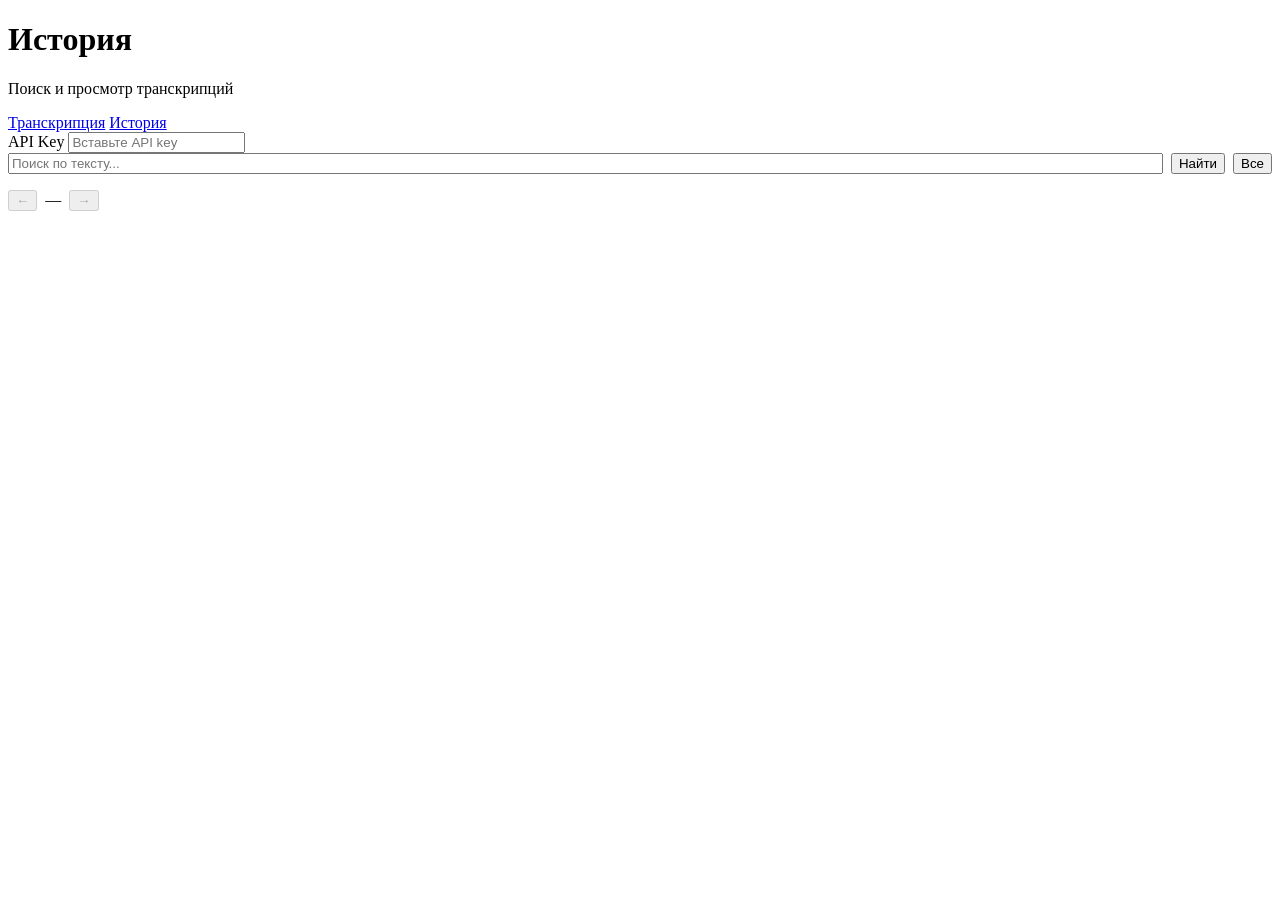
==== src/web/static/history.html @ 7c5a132a "Initial commit: LetsTranscriber service with API, bot, web UI, and deploy pipeline. Includes faster-" ====
<!DOCTYPE html>
<html lang="ru">
<head>
  <meta charset="UTF-8">
  <meta name="viewport" content="width=device-width, initial-scale=1.0">
  <title>История — Transcribe Service</title>
  <link rel="stylesheet" href="/static/common.css">
  <style>
    .item {
      border-bottom: 1px solid var(--border);
      padding: 0.85rem 0;
      cursor: pointer;
    }
    .item:last-child { border-bottom: none; }
    .item:hover { opacity: 0.85; }
    .item-text { font-size: 0.95rem; margin-bottom: 0.25rem; }
    .item-meta { font-size: 0.75rem; color: var(--muted); }
    .detail {
      white-space: pre-wrap;
      word-break: break-word;
      font-size: 0.95rem;
      max-height: 400px;
      overflow-y: auto;
    }
    .toolbar { display: flex; gap: 0.5rem; margin-bottom: 1rem; }
    .toolbar input { margin-bottom: 0; flex: 1; }
    .toolbar button { white-space: nowrap; }
    .pagination { display: flex; gap: 0.5rem; align-items: center; margin-top: 1rem; }
    .badge {
      display: inline-block;
      font-size: 0.7rem;
      padding: 0.1rem 0.4rem;
      border-radius: 4px;
      background: var(--border);
      margin-right: 0.35rem;
    }
  </style>
</head>
<body>
  <div class="container">
    <h1>История</h1>
    <p class="subtitle">Поиск и просмотр транскрипций</p>
    <nav class="nav">
      <a href="/">Транскрипция</a>
      <a href="/history" class="active">История</a>
    </nav>

    <div class="card">
      <label>API Key</label>
      <input type="text" id="api-key" placeholder="Вставьте API key">
      <div class="toolbar">
        <input type="search" id="search" placeholder="Поиск по тексту...">
        <button type="button" id="search-btn">Найти</button>
        <button type="button" class="secondary" id="list-btn">Все</button>
      </div>
      <p class="status" id="status"></p>
      <div id="list"></div>
      <div class="pagination">
        <button type="button" class="secondary" id="prev-btn" disabled>←</button>
        <span id="page-info" class="meta">—</span>
        <button type="button" class="secondary" id="next-btn" disabled>→</button>
      </div>
    </div>

    <div class="card" id="detail-card" style="display:none">
      <label>Запись</label>
      <div class="detail" id="detail"></div>
      <p class="meta" id="detail-meta"></p>
      <button type="button" class="secondary" id="copy-btn" style="margin-top:0.75rem">Копировать</button>
    </div>
  </div>

  <script>
    const apiKeyInput = document.getElementById('api-key');
    const savedKey = localStorage.getItem('transcribe_api_key');
    if (savedKey) apiKeyInput.value = savedKey;
    apiKeyInput.addEventListener('change', () => {
      localStorage.setItem('transcribe_api_key', apiKeyInput.value.trim());
    });

    let page = 1;
    let total = 0;
    let limit = 20;
    let searchQuery = '';

    function headers() {
      const key = apiKeyInput.value.trim();
      if (!key) throw new Error('Нужен API key');
      return { 'X-API-Key': key };
    }

    function formatMeta(item) {
      const m = item.meta || {};
      return [
        item.created_at?.slice(0, 16).replace('T', ' '),
        item.source,
        m.preset,
        m.duration != null ? m.duration.toFixed(0) + 's' : null,
      ].filter(Boolean).join(' · ');
    }

    async function loadList() {
      const status = document.getElementById('status');
      const list = document.getElementById('list');
      status.textContent = 'Загрузка...';
      status.className = 'status';

      try {
        const url = searchQuery
          ? `/v1/history/search?q=${encodeURIComponent(searchQuery)}&page=${page}&limit=${limit}`
          : `/v1/history?page=${page}&limit=${limit}`;
        const res = await fetch(url, { headers: headers() });
        const data = await res.json();
        if (!res.ok) throw new Error(typeof data.detail === 'string' ? data.detail : 'Ошибка');

        total = data.total;
        list.innerHTML = data.items.length
          ? data.items.map(item => `
              <div class="item" data-id="${item.id}">
                <div class="item-text">${escapeHtml(item.text)}</div>
                <div class="item-meta">
                  <span class="badge">${item.source || 'api'}</span>
                  ${formatMeta(item)}
                </div>
              </div>`).join('')
          : '<p class="meta">Ничего не найдено</p>';

        list.querySelectorAll('.item').forEach(el => {
          el.addEventListener('click', () => loadDetail(el.dataset.id));
        });

        document.getElementById('page-info').textContent =
          `стр. ${page} · ${total} записей`;
        document.getElementById('prev-btn').disabled = page <= 1;
        document.getElementById('next-btn').disabled = page * limit >= total;
        status.textContent = '';
      } catch (e) {
        status.textContent = e.message;
        status.className = 'status error';
      }
    }

    async function loadDetail(id) {
      const card = document.getElementById('detail-card');
      const detail = document.getElementById('detail');
      const meta = document.getElementById('detail-meta');
      try {
        const res = await fetch(`/v1/history/${id}`, { headers: headers() });
        const data = await res.json();
        if (!res.ok) throw new Error(data.detail || 'Ошибка');
        detail.textContent = data.text;
        meta.textContent = formatMeta(data);
        document.getElementById('copy-btn').onclick = () =>
          navigator.clipboard.writeText(data.text);
        card.style.display = 'block';
        card.scrollIntoView({ behavior: 'smooth' });
      } catch (e) {
        document.getElementById('status').textContent = e.message;
      }
    }

    function escapeHtml(s) {
      return s.replace(/&/g,'&amp;').replace(/</g,'&lt;').replace(/>/g,'&gt;');
    }

    document.getElementById('search-btn').addEventListener('click', () => {
      searchQuery = document.getElementById('search').value.trim();
      page = 1;
      loadList();
    });
    document.getElementById('list-btn').addEventListener('click', () => {
      searchQuery = '';
      document.getElementById('search').value = '';
      page = 1;
      loadList();
    });
    document.getElementById('prev-btn').addEventListener('click', () => { page--; loadList(); });
    document.getElementById('next-btn').addEventListener('click', () => { page++; loadList(); });
    document.getElementById('search').addEventListener('keydown', e => {
      if (e.key === 'Enter') document.getElementById('search-btn').click();
    });

    if (savedKey) loadList();
  </script>
</body>
</html>
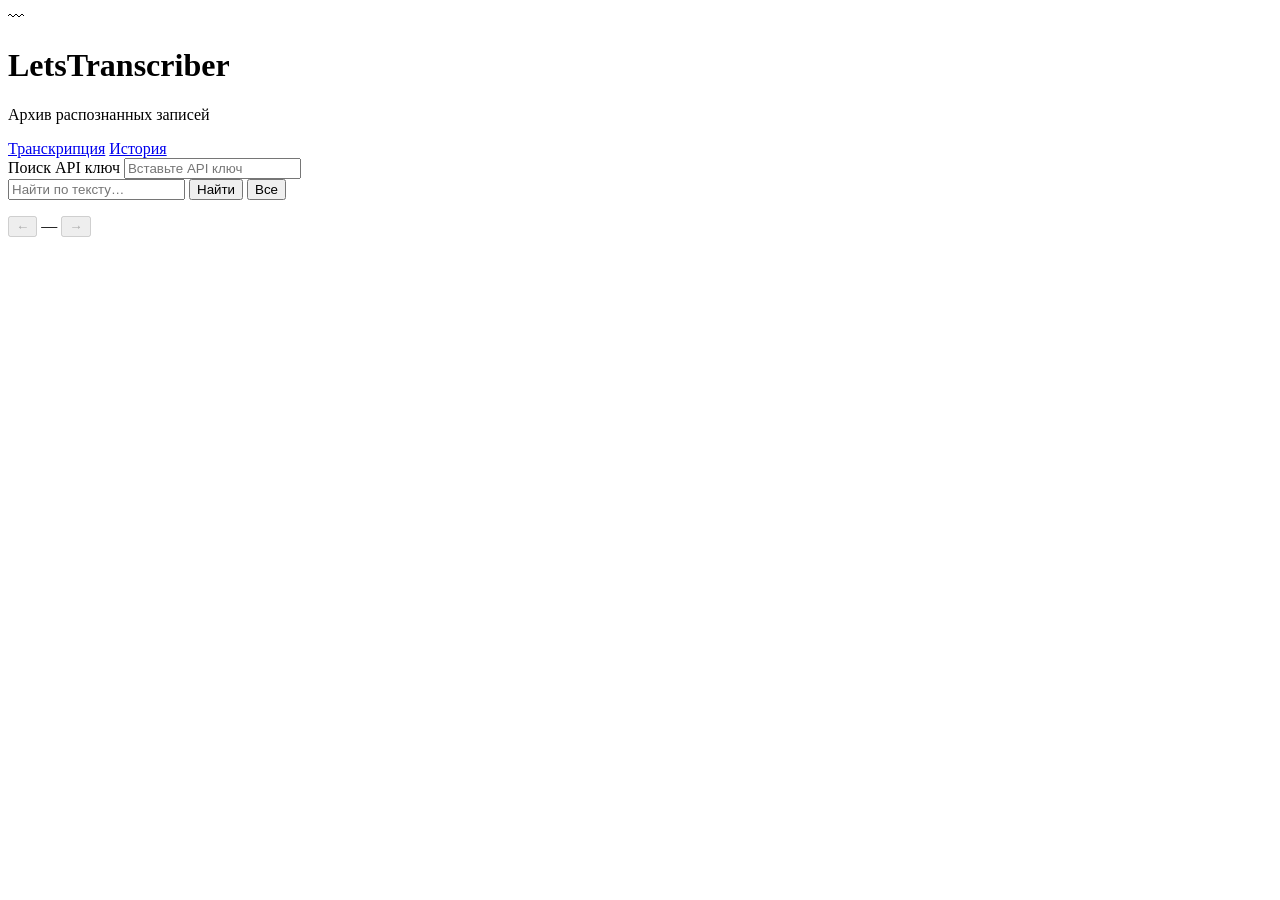
==== commit b8dc9b6a: "Fix broken web UI on port 80 by serving HTTP without Caddy auto-HTTPS redirect and loading fonts out" ====
--- a/src/web/static/history.html
+++ b/src/web/static/history.html
@@ -3,134 +3,108 @@
 <head>
   <meta charset="UTF-8">
   <meta name="viewport" content="width=device-width, initial-scale=1.0">
-  <title>История — Transcribe Service</title>
-  <link rel="stylesheet" href="/static/common.css">
-  <style>
-    .item {
-      border-bottom: 1px solid var(--border);
-      padding: 0.85rem 0;
-      cursor: pointer;
-    }
-    .item:last-child { border-bottom: none; }
-    .item:hover { opacity: 0.85; }
-    .item-text { font-size: 0.95rem; margin-bottom: 0.25rem; }
-    .item-meta { font-size: 0.75rem; color: var(--muted); }
-    .detail {
-      white-space: pre-wrap;
-      word-break: break-word;
-      font-size: 0.95rem;
-      max-height: 400px;
-      overflow-y: auto;
-    }
-    .toolbar { display: flex; gap: 0.5rem; margin-bottom: 1rem; }
-    .toolbar input { margin-bottom: 0; flex: 1; }
-    .toolbar button { white-space: nowrap; }
-    .pagination { display: flex; gap: 0.5rem; align-items: center; margin-top: 1rem; }
-    .badge {
-      display: inline-block;
-      font-size: 0.7rem;
-      padding: 0.1rem 0.4rem;
-      border-radius: 4px;
-      background: var(--border);
-      margin-right: 0.35rem;
-    }
-  </style>
+  <title>История — LetsTranscriber</title>
+  <link rel="preconnect" href="https://fonts.googleapis.com">
+  <link rel="preconnect" href="https://fonts.gstatic.com" crossorigin>
+  <link href="https://fonts.googleapis.com/css2?family=IBM+Plex+Sans:wght@400;500;600&family=Literata:opsz,wght@7..72,500;7..72,600&display=swap" rel="stylesheet">
+  <link rel="stylesheet" href="/static/common.css?v=1.1.1">
+  <link rel="icon" href="data:image/svg+xml,<svg xmlns='http://www.w3.org/2000/svg' viewBox='0 0 100 100'><text y='.9em' font-size='90'>〰</text></svg>">
 </head>
 <body>
-  <div class="container">
-    <h1>История</h1>
-    <p class="subtitle">Поиск и просмотр транскрипций</p>
-    <nav class="nav">
-      <a href="/">Транскрипция</a>
-      <a href="/history" class="active">История</a>
-    </nav>
+  <div class="shell">
+    <header class="site-header">
+      <div class="brand">
+        <div class="brand-icon" aria-hidden="true">〰</div>
+        <h1>LetsTranscriber</h1>
+      </div>
+      <p class="tagline">Архив распознанных записей</p>
+      <nav class="nav" aria-label="Разделы">
+        <a href="/">Транскрипция</a>
+        <a href="/history" class="active">История</a>
+      </nav>
+    </header>
 
-    <div class="card">
-      <label>API Key</label>
-      <input type="text" id="api-key" placeholder="Вставьте API key">
+    <section class="card">
+      <span class="card-label">Поиск</span>
+      <label class="field-label" for="api-key">API ключ</label>
+      <input type="text" id="api-key" placeholder="Вставьте API ключ" autocomplete="off">
       <div class="toolbar">
-        <input type="search" id="search" placeholder="Поиск по тексту...">
-        <button type="button" id="search-btn">Найти</button>
-        <button type="button" class="secondary" id="list-btn">Все</button>
+        <input type="search" id="search" placeholder="Найти по тексту…">
+        <button type="button" class="btn btn-primary btn-sm" id="search-btn">Найти</button>
+        <button type="button" class="btn btn-secondary btn-sm" id="list-btn">Все</button>
       </div>
-      <p class="status" id="status"></p>
+      <p class="status" id="status" role="status"></p>
       <div id="list"></div>
       <div class="pagination">
-        <button type="button" class="secondary" id="prev-btn" disabled>←</button>
-        <span id="page-info" class="meta">—</span>
-        <button type="button" class="secondary" id="next-btn" disabled>→</button>
+        <button type="button" class="btn btn-secondary btn-sm" id="prev-btn" disabled aria-label="Предыдущая">←</button>
+        <span class="meta-line" id="page-info" style="margin:0">—</span>
+        <button type="button" class="btn btn-secondary btn-sm" id="next-btn" disabled aria-label="Следующая">→</button>
       </div>
-    </div>
+    </section>
 
-    <div class="card" id="detail-card" style="display:none">
-      <label>Запись</label>
-      <div class="detail" id="detail"></div>
-      <p class="meta" id="detail-meta"></p>
-      <button type="button" class="secondary" id="copy-btn" style="margin-top:0.75rem">Копировать</button>
-    </div>
+    <section class="card" id="detail-card" style="display:none">
+      <span class="card-label">Запись</span>
+      <div class="result-box" id="detail"></div>
+      <p class="meta-line" id="detail-meta"></p>
+      <button type="button" class="btn btn-secondary btn-sm" id="copy-btn" style="margin-top:0.75rem">Копировать</button>
+    </section>
   </div>
 
-  <script>
-    const apiKeyInput = document.getElementById('api-key');
-    const savedKey = localStorage.getItem('transcribe_api_key');
-    if (savedKey) apiKeyInput.value = savedKey;
-    apiKeyInput.addEventListener('change', () => {
-      localStorage.setItem('transcribe_api_key', apiKeyInput.value.trim());
-    });
+  <script type="module">
+    import {
+      bindApiKeyInput, apiHeaders, escapeHtml, formatDuration
+    } from '/static/app.js';
+
+    bindApiKeyInput('api-key');
 
     let page = 1;
     let total = 0;
-    let limit = 20;
+    const limit = 20;
     let searchQuery = '';
 
-    function headers() {
-      const key = apiKeyInput.value.trim();
-      if (!key) throw new Error('Нужен API key');
-      return { 'X-API-Key': key };
-    }
-
-    function formatMeta(item) {
+    function formatItemMeta(item) {
       const m = item.meta || {};
       return [
         item.created_at?.slice(0, 16).replace('T', ' '),
         item.source,
         m.preset,
-        m.duration != null ? m.duration.toFixed(0) + 's' : null,
+        m.duration != null ? formatDuration(m.duration) : null,
       ].filter(Boolean).join(' · ');
     }
 
     async function loadList() {
       const status = document.getElementById('status');
       const list = document.getElementById('list');
-      status.textContent = 'Загрузка...';
+      status.textContent = 'Загрузка…';
       status.className = 'status';
 
       try {
         const url = searchQuery
           ? `/v1/history/search?q=${encodeURIComponent(searchQuery)}&page=${page}&limit=${limit}`
           : `/v1/history?page=${page}&limit=${limit}`;
-        const res = await fetch(url, { headers: headers() });
+        const res = await fetch(url, { headers: apiHeaders() });
         const data = await res.json();
         if (!res.ok) throw new Error(typeof data.detail === 'string' ? data.detail : 'Ошибка');
 
         total = data.total;
         list.innerHTML = data.items.length
           ? data.items.map(item => `
-              <div class="item" data-id="${item.id}">
-                <div class="item-text">${escapeHtml(item.text)}</div>
-                <div class="item-meta">
-                  <span class="badge">${item.source || 'api'}</span>
-                  ${formatMeta(item)}
-                </div>
-              </div>`).join('')
-          : '<p class="meta">Ничего не найдено</p>';
+              <article class="history-item" data-id="${item.id}" tabindex="0" role="button">
+                <p class="history-item-text">${escapeHtml(item.text)}</p>
+                <p class="history-item-meta">
+                  <span class="badge">${escapeHtml(item.source || 'api')}</span>
+                  ${escapeHtml(formatItemMeta(item))}
+                </p>
+              </article>`).join('')
+          : '<p class="empty-state">Ничего не найдено</p>';
 
-        list.querySelectorAll('.item').forEach(el => {
-          el.addEventListener('click', () => loadDetail(el.dataset.id));
+        list.querySelectorAll('.history-item').forEach(el => {
+          const open = () => loadDetail(el.dataset.id);
+          el.addEventListener('click', open);
+          el.addEventListener('keydown', (e) => { if (e.key === 'Enter') open(); });
         });
 
-        document.getElementById('page-info').textContent =
-          `стр. ${page} · ${total} записей`;
+        document.getElementById('page-info').textContent = `Стр. ${page} · ${total} записей`;
         document.getElementById('prev-btn').disabled = page <= 1;
         document.getElementById('next-btn').disabled = page * limit >= total;
         status.textContent = '';
@@ -142,25 +116,19 @@
 
     async function loadDetail(id) {
       const card = document.getElementById('detail-card');
-      const detail = document.getElementById('detail');
-      const meta = document.getElementById('detail-meta');
       try {
-        const res = await fetch(`/v1/history/${id}`, { headers: headers() });
+        const res = await fetch(`/v1/history/${id}`, { headers: apiHeaders() });
         const data = await res.json();
         if (!res.ok) throw new Error(data.detail || 'Ошибка');
-        detail.textContent = data.text;
-        meta.textContent = formatMeta(data);
-        document.getElementById('copy-btn').onclick = () =>
-          navigator.clipboard.writeText(data.text);
+        document.getElementById('detail').textContent = data.text;
+        document.getElementById('detail-meta').textContent = formatItemMeta(data);
+        document.getElementById('copy-btn').onclick = () => navigator.clipboard.writeText(data.text);
         card.style.display = 'block';
         card.scrollIntoView({ behavior: 'smooth' });
       } catch (e) {
         document.getElementById('status').textContent = e.message;
+        document.getElementById('status').className = 'status error';
       }
-    }
-
-    function escapeHtml(s) {
-      return s.replace(/&/g,'&amp;').replace(/</g,'&lt;').replace(/>/g,'&gt;');
     }
 
     document.getElementById('search-btn').addEventListener('click', () => {
@@ -176,11 +144,11 @@
     });
     document.getElementById('prev-btn').addEventListener('click', () => { page--; loadList(); });
     document.getElementById('next-btn').addEventListener('click', () => { page++; loadList(); });
-    document.getElementById('search').addEventListener('keydown', e => {
+    document.getElementById('search').addEventListener('keydown', (e) => {
       if (e.key === 'Enter') document.getElementById('search-btn').click();
     });
 
-    if (savedKey) loadList();
+    if (localStorage.getItem('transcribe_api_key')) loadList();
   </script>
 </body>
 </html>
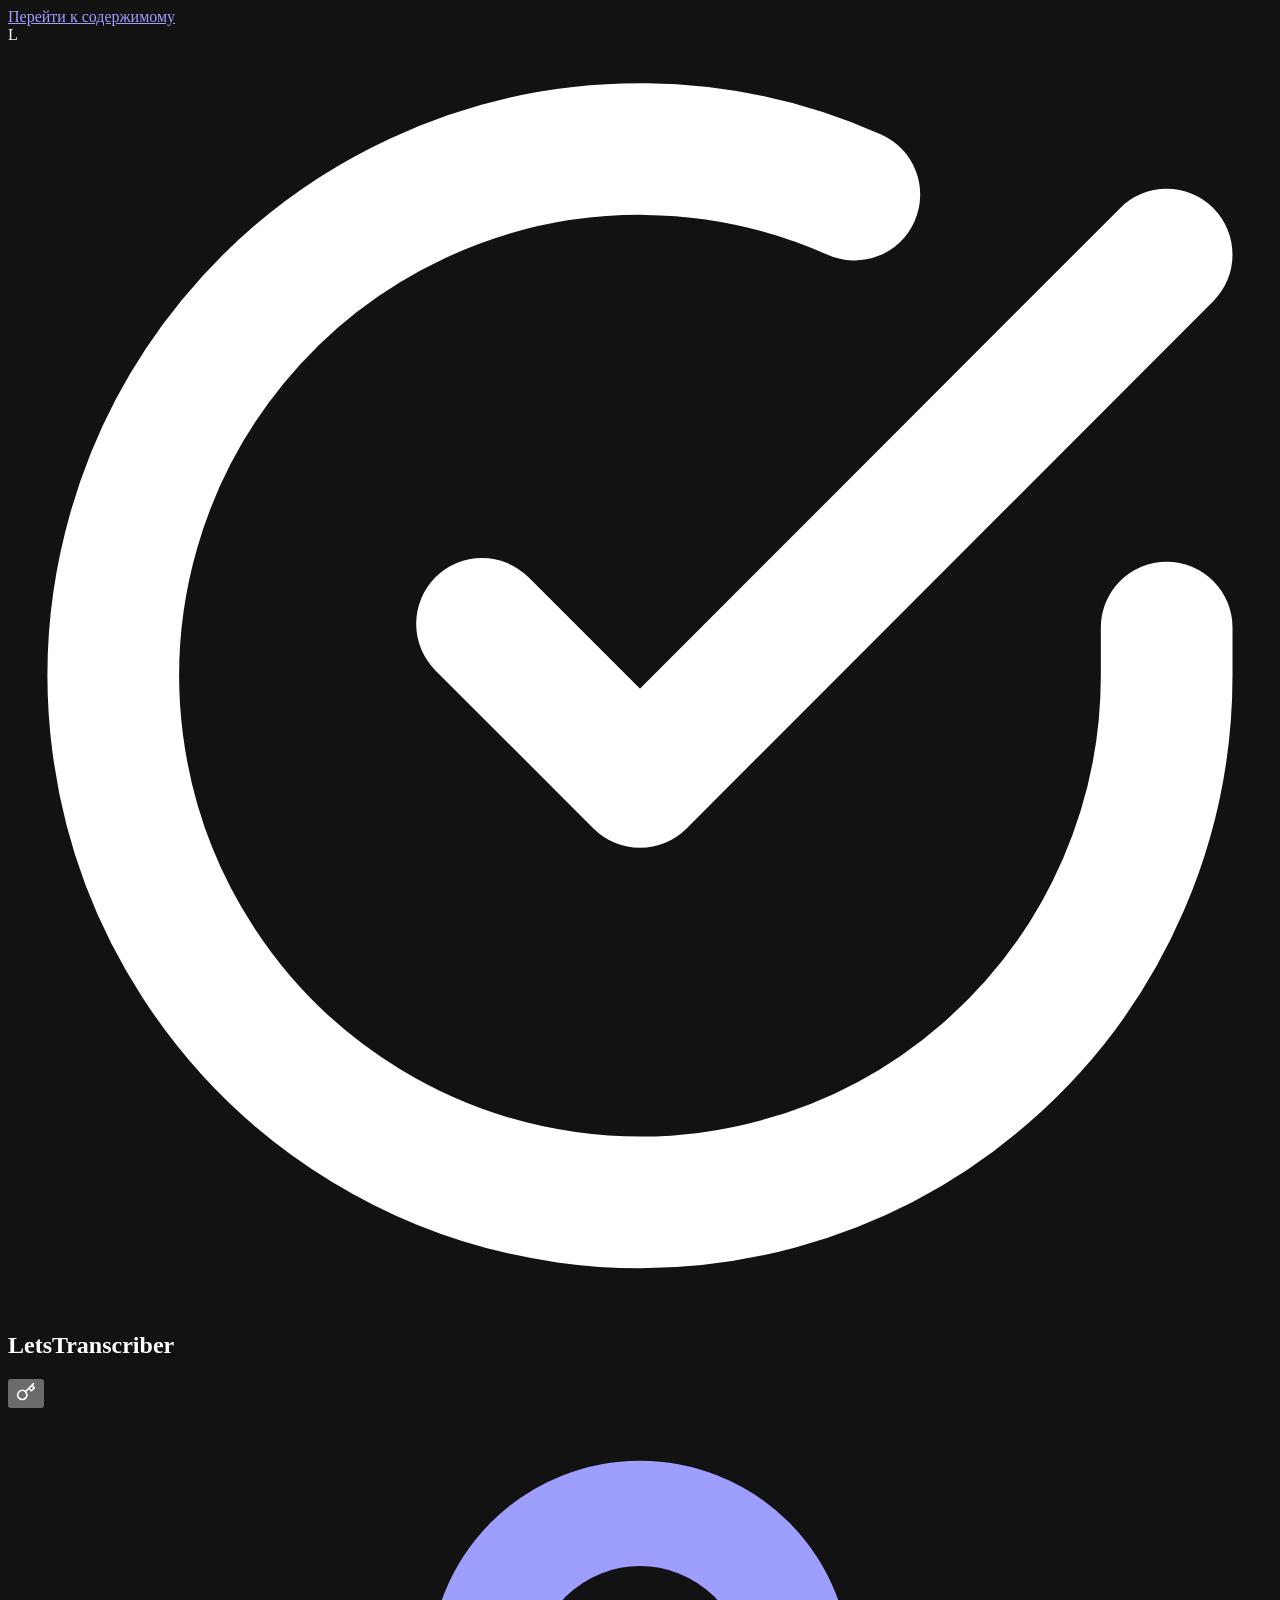
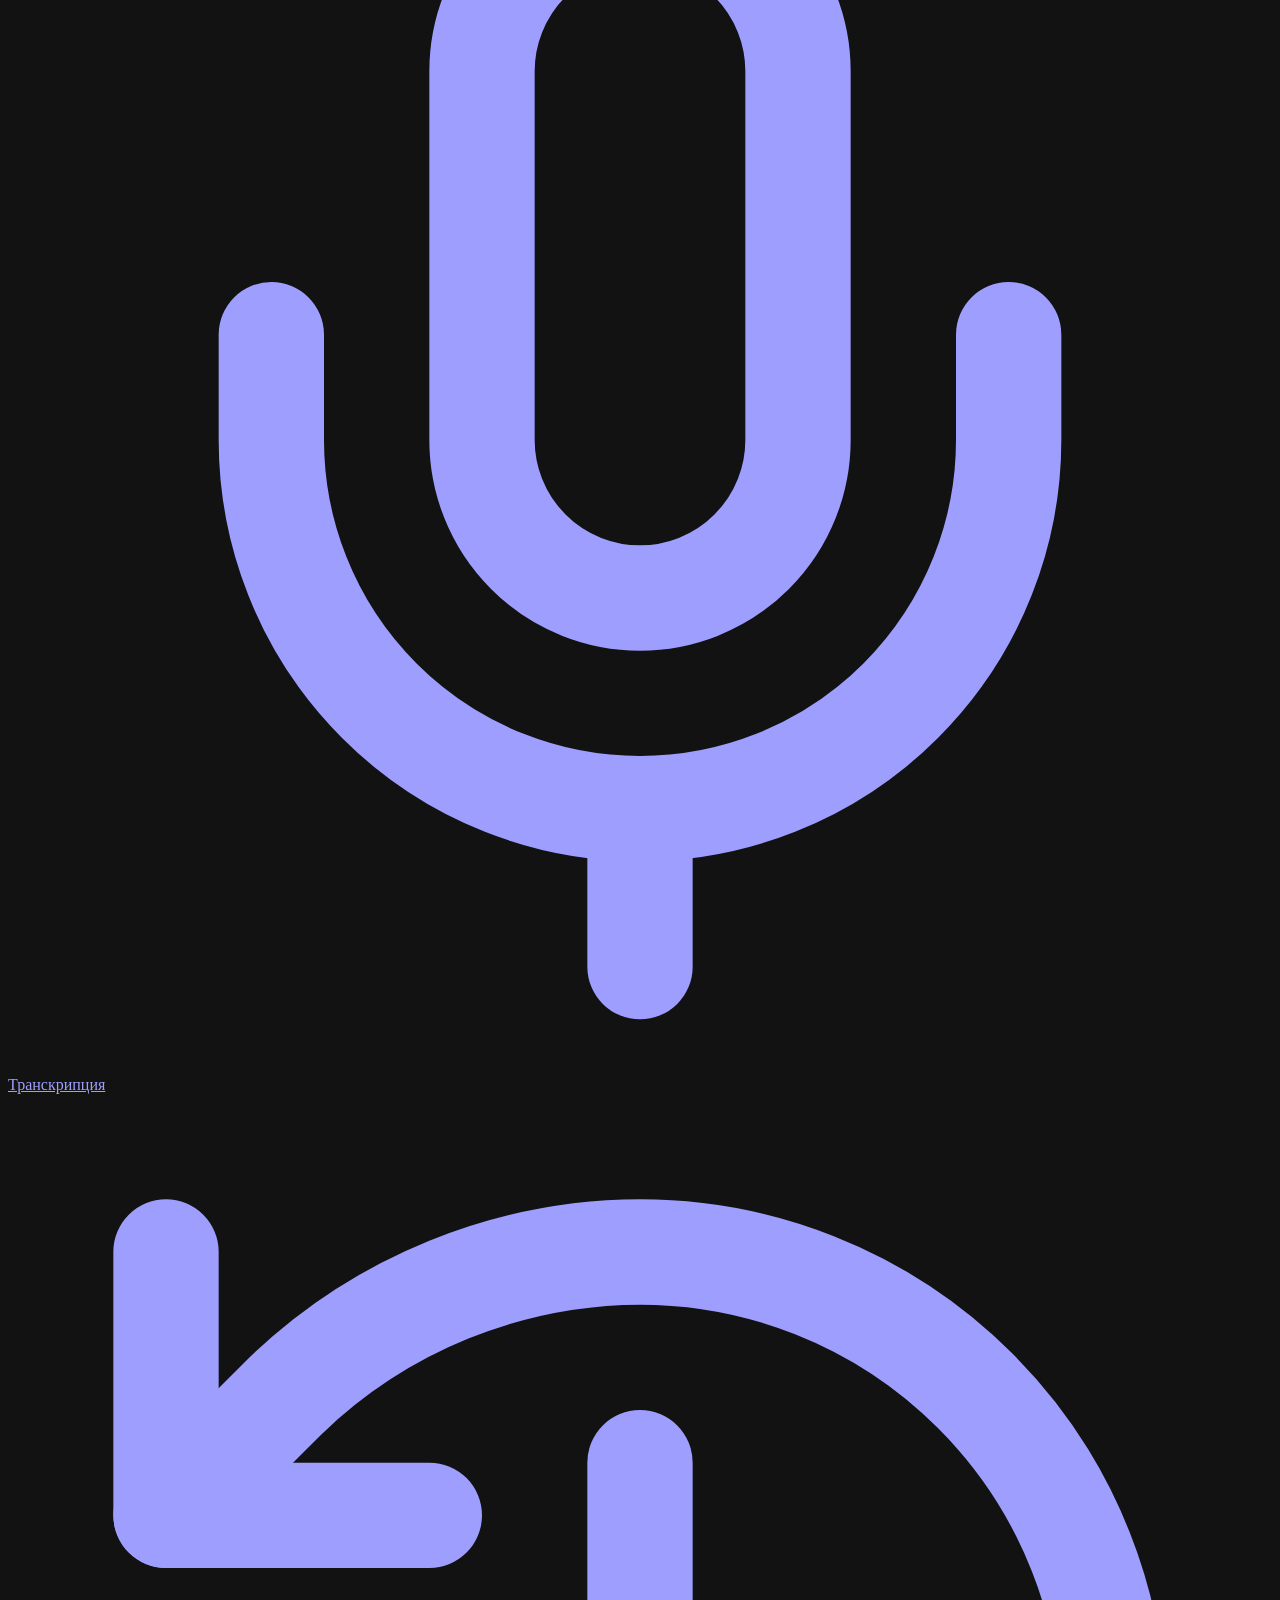
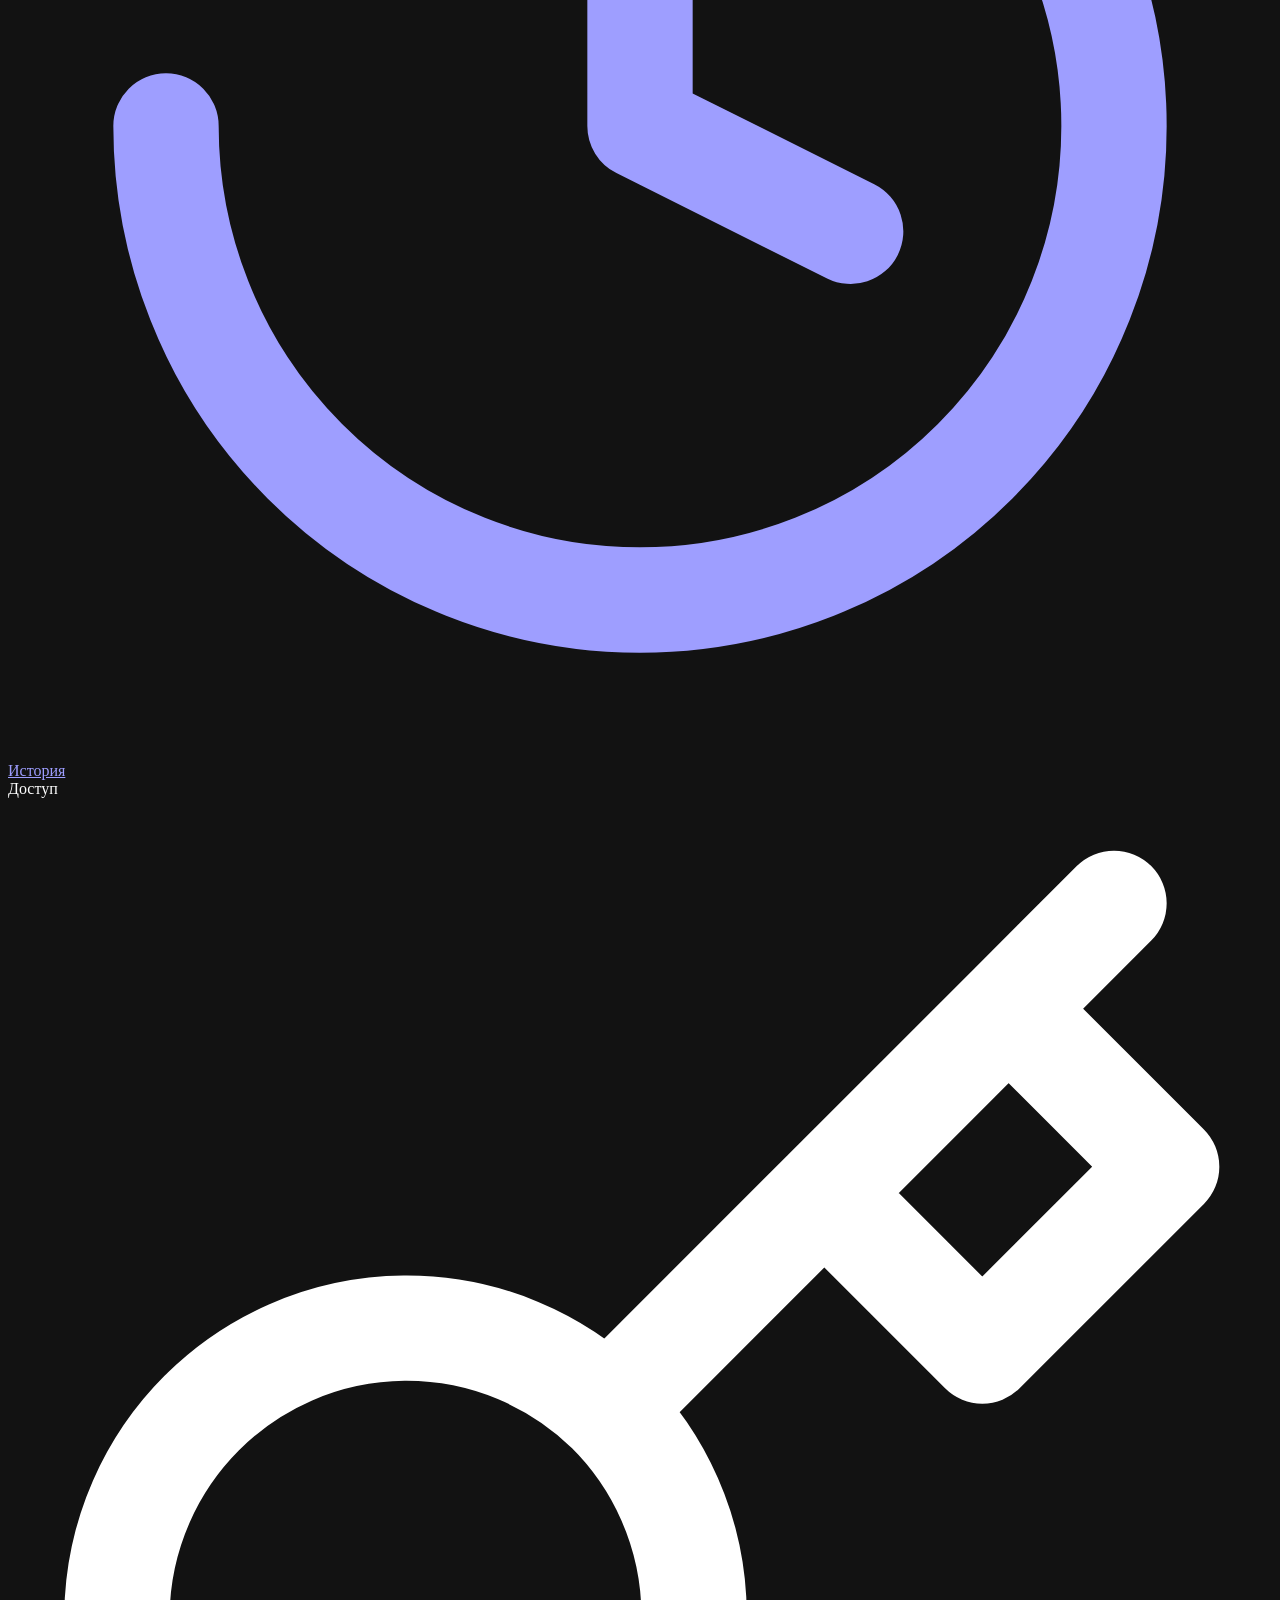
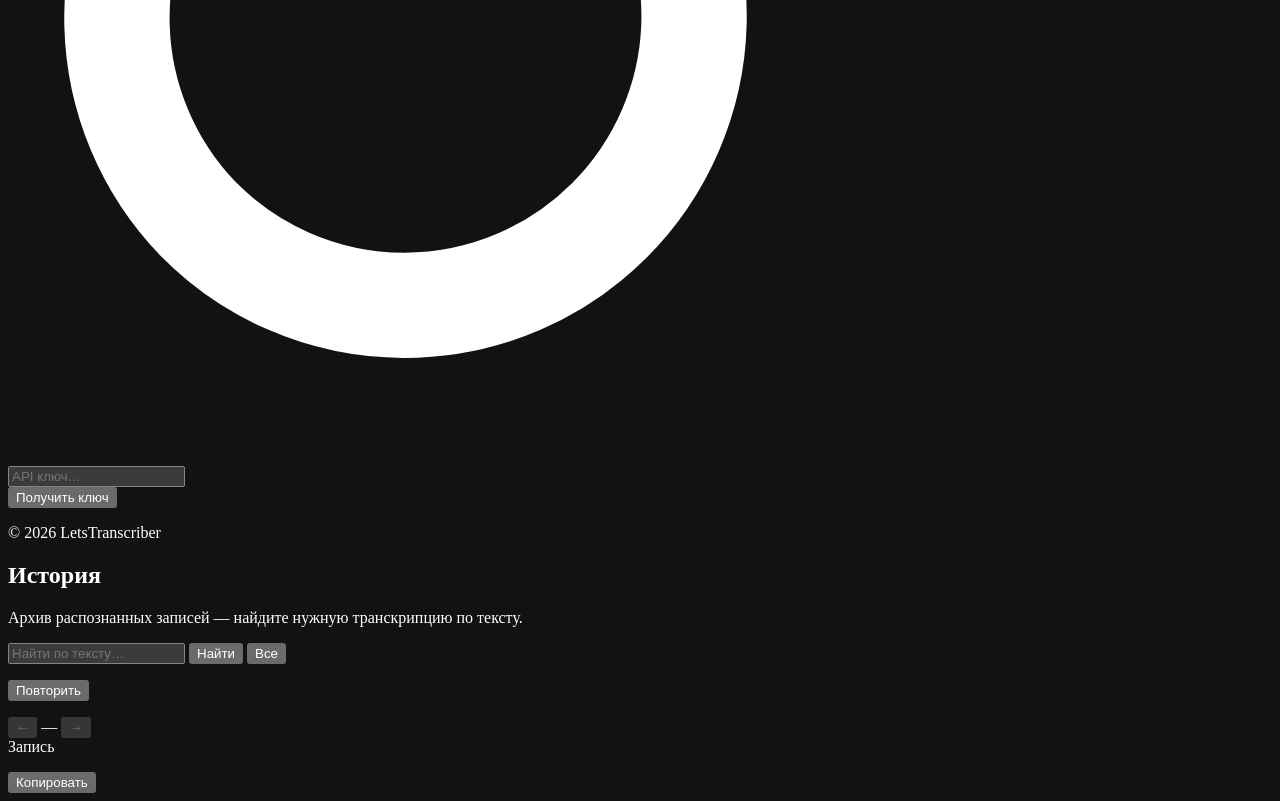
==== commit 8bc63854: "Fit transcribe and history UI into a single desktop viewport. Use a side result panel on desktop and" ====
--- a/src/web/static/history.html
+++ b/src/web/static/history.html
@@ -2,65 +2,149 @@
 <html lang="ru">
 <head>
   <meta charset="UTF-8">
-  <meta name="viewport" content="width=device-width, initial-scale=1.0">
+  <meta name="theme-color" content="#0D1117">
+  <meta name="color-scheme" content="dark">
   <title>История — LetsTranscriber</title>
   <link rel="preconnect" href="https://fonts.googleapis.com">
   <link rel="preconnect" href="https://fonts.gstatic.com" crossorigin>
-  <link href="https://fonts.googleapis.com/css2?family=IBM+Plex+Sans:wght@400;500;600&family=Literata:opsz,wght@7..72,500;7..72,600&display=swap" rel="stylesheet">
-  <link rel="stylesheet" href="/static/common.css?v=1.1.1">
-  <link rel="icon" href="data:image/svg+xml,<svg xmlns='http://www.w3.org/2000/svg' viewBox='0 0 100 100'><text y='.9em' font-size='90'>〰</text></svg>">
+  <link href="https://fonts.googleapis.com/css2?family=JetBrains+Mono:wght@400;500&family=Sora:wght@400;500;600;700&display=swap" rel="stylesheet">
+  <link rel="stylesheet" href="/static/common.css?v=3.2.0">
+  <link rel="icon" href="data:image/svg+xml,<svg xmlns='http://www.w3.org/2000/svg' viewBox='0 0 100 100'><rect width='100' height='100' rx='22' fill='%2300D4AA'/><text x='18' y='78' font-size='72' font-weight='700' font-style='italic' fill='%230D1117' font-family='sans-serif'>L</text></svg>">
 </head>
 <body>
-  <div class="shell">
-    <header class="site-header">
-      <div class="brand">
-        <div class="brand-icon" aria-hidden="true">〰</div>
-        <h1>LetsTranscriber</h1>
+  <a href="#main" class="skip-link">Перейти к содержимому</a>
+  <noscript><p class="noscript-banner">Для работы интерфейса нужен JavaScript.</p></noscript>
+  <div class="app-layout">
+    <aside class="sidebar">
+      <div class="sidebar-top">
+        <div class="sidebar-brand">
+          <div class="logo-icon" aria-hidden="true">
+            <div class="logo-mark">L</div>
+            <div class="logo-badge">
+              <svg viewBox="0 0 24 24" fill="none" stroke="currentColor" stroke-width="2.5" stroke-linecap="round" stroke-linejoin="round"><path d="M22 11.08V12a10 10 0 1 1-5.93-9.14"/><polyline points="22 4 12 14.01 9 11.01"/></svg>
+            </div>
+          </div>
+          <h1 class="brand-title">LetsTranscriber</h1>
+        </div>
+        <button type="button" class="btn-icon auth-toggle" id="auth-toggle" aria-expanded="false" aria-controls="sidebar-auth" aria-label="API ключ">
+          <svg width="20" height="20" viewBox="0 0 24 24" fill="none" stroke="currentColor" stroke-width="2" stroke-linecap="round" stroke-linejoin="round" aria-hidden="true"><path d="m21 2-2 2m-7.61 7.61a5.5 5.5 0 1 1-7.778 7.778 5.5 5.5 0 0 1 7.777-7.777zm0 0L15.5 7.5m0 0 3 3L22 7l-3-3m-3.5 3.5L19 4"/></svg>
+        </button>
       </div>
-      <p class="tagline">Архив распознанных записей</p>
-      <nav class="nav" aria-label="Разделы">
-        <a href="/">Транскрипция</a>
-        <a href="/history" class="active">История</a>
+
+      <nav class="sidebar-nav" aria-label="Разделы">
+        <a href="/" class="nav-link">
+          <svg viewBox="0 0 24 24" fill="none" stroke="currentColor" stroke-width="2" stroke-linecap="round" stroke-linejoin="round"><path d="M12 2a3 3 0 0 0-3 3v7a3 3 0 0 0 6 0V5a3 3 0 0 0-3-3Z"/><path d="M19 10v2a7 7 0 0 1-14 0v-2"/><line x1="12" x2="12" y1="19" y2="22"/></svg>
+          Транскрипция
+        </a>
+        <a href="/history" class="nav-link active">
+          <svg viewBox="0 0 24 24" fill="none" stroke="currentColor" stroke-width="2" stroke-linecap="round" stroke-linejoin="round"><path d="M3 12a9 9 0 1 0 9-9 9.75 9.75 0 0 0-6.74 2.74L3 8"/><path d="M3 3v5h5"/><path d="M12 7v5l4 2"/></svg>
+          История
+        </a>
       </nav>
-    </header>
-
-    <section class="card">
-      <span class="card-label">Поиск</span>
-      <label class="field-label" for="api-key">API ключ</label>
-      <input type="text" id="api-key" placeholder="Вставьте API ключ" autocomplete="off">
-      <div class="toolbar">
-        <input type="search" id="search" placeholder="Найти по тексту…">
-        <button type="button" class="btn btn-primary btn-sm" id="search-btn">Найти</button>
-        <button type="button" class="btn btn-secondary btn-sm" id="list-btn">Все</button>
+
+      <div class="sidebar-auth" id="sidebar-auth" aria-labelledby="auth-label">
+        <span class="section-label" id="auth-label">Доступ</span>
+        <div class="field-wrap">
+          <svg class="field-icon" viewBox="0 0 24 24" fill="none" stroke="currentColor" stroke-width="2" stroke-linecap="round" stroke-linejoin="round"><path d="m21 2-2 2m-7.61 7.61a5.5 5.5 0 1 1-7.778 7.778 5.5 5.5 0 0 1 7.777-7.777zm0 0L15.5 7.5m0 0 3 3L22 7l-3-3m-3.5 3.5L19 4"/></svg>
+          <input type="password" id="api-key" class="has-icon" placeholder="API ключ…" autocomplete="off" spellcheck="false" aria-label="API ключ">
+        </div>
+        <button type="button" class="btn btn-secondary btn-block" id="register-btn">Получить ключ</button>
+        <p class="status" id="auth-status" role="status"></p>
       </div>
-      <p class="status" id="status" role="status"></p>
-      <div id="list"></div>
-      <div class="pagination">
-        <button type="button" class="btn btn-secondary btn-sm" id="prev-btn" disabled aria-label="Предыдущая">←</button>
-        <span class="meta-line" id="page-info" style="margin:0">—</span>
-        <button type="button" class="btn btn-secondary btn-sm" id="next-btn" disabled aria-label="Следующая">→</button>
+
+      <footer class="sidebar-footer">
+        <p>&copy; 2026 LetsTranscriber</p>
+      </footer>
+    </aside>
+
+    <main class="main-content" id="main">
+      <div class="main-inner">
+        <div class="waveform-hero" aria-hidden="true">
+          <span></span><span></span><span></span><span></span><span></span>
+          <span></span><span></span><span></span><span></span><span></span>
+          <span></span><span></span><span></span><span></span><span></span>
+          <span></span><span></span><span></span><span></span><span></span>
+        </div>
+        <div class="page-heading">
+          <h2>История</h2>
+          <p>Архив распознанных записей — найдите нужную транскрипцию по тексту.</p>
+        </div>
+
+        <section aria-label="Поиск по истории">
+          <div class="history-toolbar">
+            <input type="search" id="search" placeholder="Найти по тексту…" aria-label="Поиск">
+            <button type="button" class="btn btn-primary btn-sm" id="search-btn">Найти</button>
+            <button type="button" class="btn btn-secondary btn-sm" id="list-btn">Все</button>
+          </div>
+          <p class="status" id="status" role="status"></p>
+          <p class="status-retry hidden" id="status-retry">
+            <button type="button" class="btn btn-secondary btn-sm" id="retry-btn">Повторить</button>
+          </p>
+
+          <div class="history-list" id="list" aria-busy="false"></div>
+
+          <div class="pagination">
+            <button type="button" class="btn btn-secondary btn-sm" id="prev-btn" disabled aria-label="Предыдущая страница">←</button>
+            <span class="meta-line pagination-info" id="page-info">—</span>
+            <button type="button" class="btn btn-secondary btn-sm" id="next-btn" disabled aria-label="Следующая страница">→</button>
+          </div>
+        </section>
+
+        <section class="detail-card hidden" id="detail-card" aria-label="Детали записи">
+          <span class="section-label">Запись</span>
+          <div class="result-box" id="detail"></div>
+          <p class="meta-line" id="detail-meta"></p>
+          <button type="button" class="btn btn-secondary btn-sm detail-copy-btn" id="copy-btn">Копировать</button>
+        </section>
       </div>
-    </section>
-
-    <section class="card" id="detail-card" style="display:none">
-      <span class="card-label">Запись</span>
-      <div class="result-box" id="detail"></div>
-      <p class="meta-line" id="detail-meta"></p>
-      <button type="button" class="btn btn-secondary btn-sm" id="copy-btn" style="margin-top:0.75rem">Копировать</button>
-    </section>
+    </main>
   </div>
 
   <script type="module">
     import {
-      bindApiKeyInput, apiHeaders, escapeHtml, formatDuration
+      bindApiKeyInput, bindAuthToggle, openAuthPanel, apiHeaders, escapeHtml, formatDuration,
+      hasApiKey, friendlyApiError, copyToClipboard, setStatus, setButtonLoading
     } from '/static/app.js';
 
-    bindApiKeyInput('api-key');
+    bindApiKeyInput('api-key', 'auth-status', 'register-btn');
+    bindAuthToggle();
+
+    const apiKeyInput = document.getElementById('api-key');
+    apiKeyInput.addEventListener('apikeychange', () => { page = 1; loadList(); });
+    apiKeyInput.addEventListener('change', () => { page = 1; loadList(); });
 
     let page = 1;
     let total = 0;
     const limit = 20;
     let searchQuery = '';
+    let selectedId = null;
+
+    function renderEmptyState(kind) {
+      const messages = {
+        noKey: {
+          title: 'Нужен API-ключ',
+          hint: 'Нажмите иконку ключа вверху и получите или вставьте API-ключ.',
+        },
+        empty: {
+          title: 'История пуста',
+          hint: 'Распознанные записи появятся здесь, если включена опция «Сохранить в историю».',
+        },
+        search: {
+          title: 'Ничего не найдено',
+          hint: 'Попробуйте другой запрос или нажмите «Все», чтобы сбросить фильтр.',
+        },
+      };
+      const m = messages[kind] || messages.empty;
+      return `<div class="empty-state"><p class="empty-state-title">${m.title}</p><p class="empty-state-hint">${m.hint}</p></div>`;
+    }
+
+    function setListBusy(busy) {
+      document.getElementById('list').setAttribute('aria-busy', String(busy));
+    }
+
+    function showRetry(show) {
+      document.getElementById('status-retry').classList.toggle('hidden', !show);
+    }
 
     function formatItemMeta(item) {
       const m = item.meta || {};
@@ -75,8 +159,23 @@
     async function loadList() {
       const status = document.getElementById('status');
       const list = document.getElementById('list');
-      status.textContent = 'Загрузка…';
-      status.className = 'status';
+      const searchBtn = document.getElementById('search-btn');
+      showRetry(false);
+
+      if (!hasApiKey()) {
+        list.innerHTML = renderEmptyState('noKey');
+        openAuthPanel();
+        document.getElementById('page-info').textContent = '—';
+        document.getElementById('prev-btn').disabled = true;
+        document.getElementById('next-btn').disabled = true;
+        setStatus(status, '');
+        document.getElementById('detail-card').classList.add('hidden');
+        return;
+      }
+
+      setListBusy(true);
+      setStatus(status, 'Загрузка…');
+      setButtonLoading(searchBtn, true, 'Загрузка…');
 
       try {
         const url = searchQuery
@@ -84,50 +183,67 @@
           : `/v1/history?page=${page}&limit=${limit}`;
         const res = await fetch(url, { headers: apiHeaders() });
         const data = await res.json();
-        if (!res.ok) throw new Error(typeof data.detail === 'string' ? data.detail : 'Ошибка');
+        if (!res.ok) throw new Error(friendlyApiError(res, data) || 'Ошибка');
 
         total = data.total;
         list.innerHTML = data.items.length
           ? data.items.map(item => `
-              <article class="history-item" data-id="${item.id}" tabindex="0" role="button">
+              <article class="history-item${selectedId === item.id ? ' selected' : ''}" data-id="${item.id}" tabindex="0" role="button" aria-pressed="${selectedId === item.id}">
                 <p class="history-item-text">${escapeHtml(item.text)}</p>
                 <p class="history-item-meta">
                   <span class="badge">${escapeHtml(item.source || 'api')}</span>
                   ${escapeHtml(formatItemMeta(item))}
                 </p>
               </article>`).join('')
-          : '<p class="empty-state">Ничего не найдено</p>';
+          : renderEmptyState(searchQuery ? 'search' : 'empty');
 
         list.querySelectorAll('.history-item').forEach(el => {
           const open = () => loadDetail(el.dataset.id);
           el.addEventListener('click', open);
-          el.addEventListener('keydown', (e) => { if (e.key === 'Enter') open(); });
+          el.addEventListener('keydown', (e) => { if (e.key === 'Enter' || e.key === ' ') { e.preventDefault(); open(); } });
         });
 
-        document.getElementById('page-info').textContent = `Стр. ${page} · ${total} записей`;
+        document.getElementById('page-info').textContent = total
+          ? `Стр. ${page} · ${total} ${total === 1 ? 'запись' : total < 5 ? 'записи' : 'записей'}`
+          : '—';
         document.getElementById('prev-btn').disabled = page <= 1;
         document.getElementById('next-btn').disabled = page * limit >= total;
-        status.textContent = '';
+        setStatus(status, '');
       } catch (e) {
-        status.textContent = e.message;
-        status.className = 'status error';
+        list.innerHTML = renderEmptyState('empty');
+        setStatus(status, e.message, 'error');
+        showRetry(true);
+      } finally {
+        setListBusy(false);
+        setButtonLoading(searchBtn, false);
       }
     }
 
     async function loadDetail(id) {
       const card = document.getElementById('detail-card');
+      const status = document.getElementById('status');
+      const list = document.getElementById('list');
+      selectedId = id;
+      list.querySelectorAll('.history-item').forEach((el) => {
+        const on = el.dataset.id === id;
+        el.classList.toggle('selected', on);
+        el.setAttribute('aria-pressed', String(on));
+      });
+
       try {
         const res = await fetch(`/v1/history/${id}`, { headers: apiHeaders() });
         const data = await res.json();
-        if (!res.ok) throw new Error(data.detail || 'Ошибка');
-        document.getElementById('detail').textContent = data.text;
+        if (!res.ok) throw new Error(friendlyApiError(res, data) || 'Ошибка');
+        document.getElementById('detail').textContent = data.text || '(пусто)';
         document.getElementById('detail-meta').textContent = formatItemMeta(data);
-        document.getElementById('copy-btn').onclick = () => navigator.clipboard.writeText(data.text);
-        card.style.display = 'block';
-        card.scrollIntoView({ behavior: 'smooth' });
+        document.getElementById('copy-btn').onclick = async () => {
+          const ok = await copyToClipboard(data.text);
+          setStatus(status, ok ? 'Текст скопирован' : 'Не удалось скопировать', ok ? 'ok' : 'error');
+        };
+        card.classList.remove('hidden');
+        card.scrollIntoView({ behavior: 'smooth', block: 'nearest' });
       } catch (e) {
-        document.getElementById('status').textContent = e.message;
-        document.getElementById('status').className = 'status error';
+        setStatus(status, e.message, 'error');
       }
     }
 
@@ -144,11 +260,12 @@
     });
     document.getElementById('prev-btn').addEventListener('click', () => { page--; loadList(); });
     document.getElementById('next-btn').addEventListener('click', () => { page++; loadList(); });
+    document.getElementById('retry-btn').addEventListener('click', () => loadList());
     document.getElementById('search').addEventListener('keydown', (e) => {
       if (e.key === 'Enter') document.getElementById('search-btn').click();
     });
 
-    if (localStorage.getItem('transcribe_api_key')) loadList();
+    loadList();
   </script>
 </body>
 </html>
